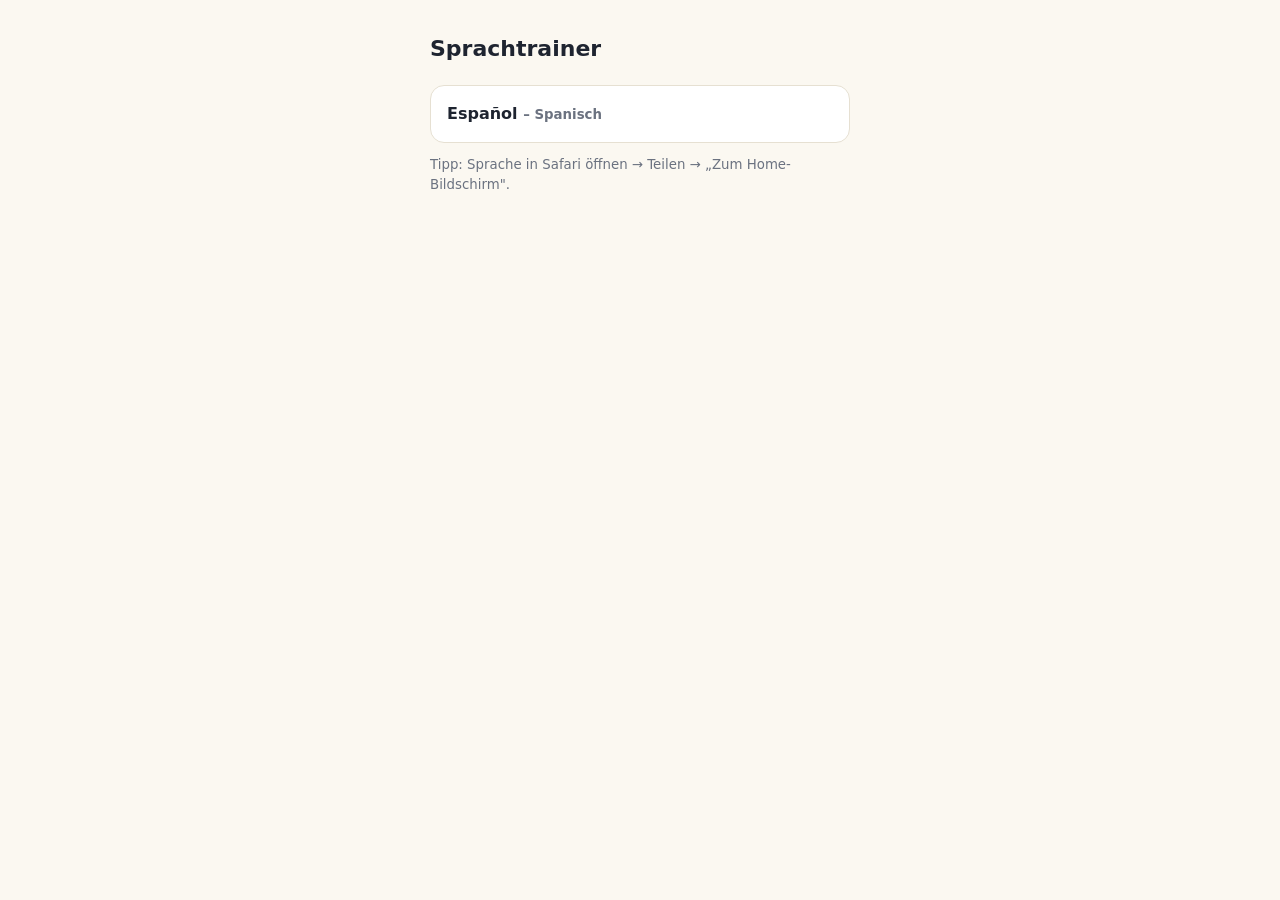
==== index.html @ 80bae94d "Sprachtrainer: gemeinsamer Kern + Spanisch Kern (kern/app.js, kern/app.css) aus dem Spanisch-Trainer" ====
<!doctype html><html lang="de"><head><meta charset="utf-8">
<meta name="robots" content="noindex, nofollow, noarchive">
<meta name="viewport" content="width=device-width,initial-scale=1">
<title>Sprachtrainer</title>
<style>
:root{--bg:#FBF8F1;--fg:#1E2430;--muted:#6B7280;--line:#E6E0D2;--surface:#fff}
@media (prefers-color-scheme:dark){:root{--bg:#15181F;--fg:#F1EEE6;--muted:#A4A8B3;--line:#2E333E;--surface:#1F232C;color-scheme:dark}}
body{margin:0;background:var(--bg);color:var(--fg);font:16px/1.5 system-ui,sans-serif;padding:32px 16px}
main{max-width:420px;margin:0 auto;display:flex;flex-direction:column;gap:12px}
h1{font-size:22px;margin:0 0 8px}
a{display:block;padding:16px;border:1px solid var(--line);border-radius:14px;background:var(--surface);color:inherit;text-decoration:none;font-weight:700}
small{color:var(--muted)}
</style></head><body><main>
<h1>Sprachtrainer</h1>
<a href="spanisch/">Español <small>– Spanisch</small></a>
<small>Tipp: Sprache in Safari öffnen → Teilen → „Zum Home-Bildschirm".</small>
</main></body></html>
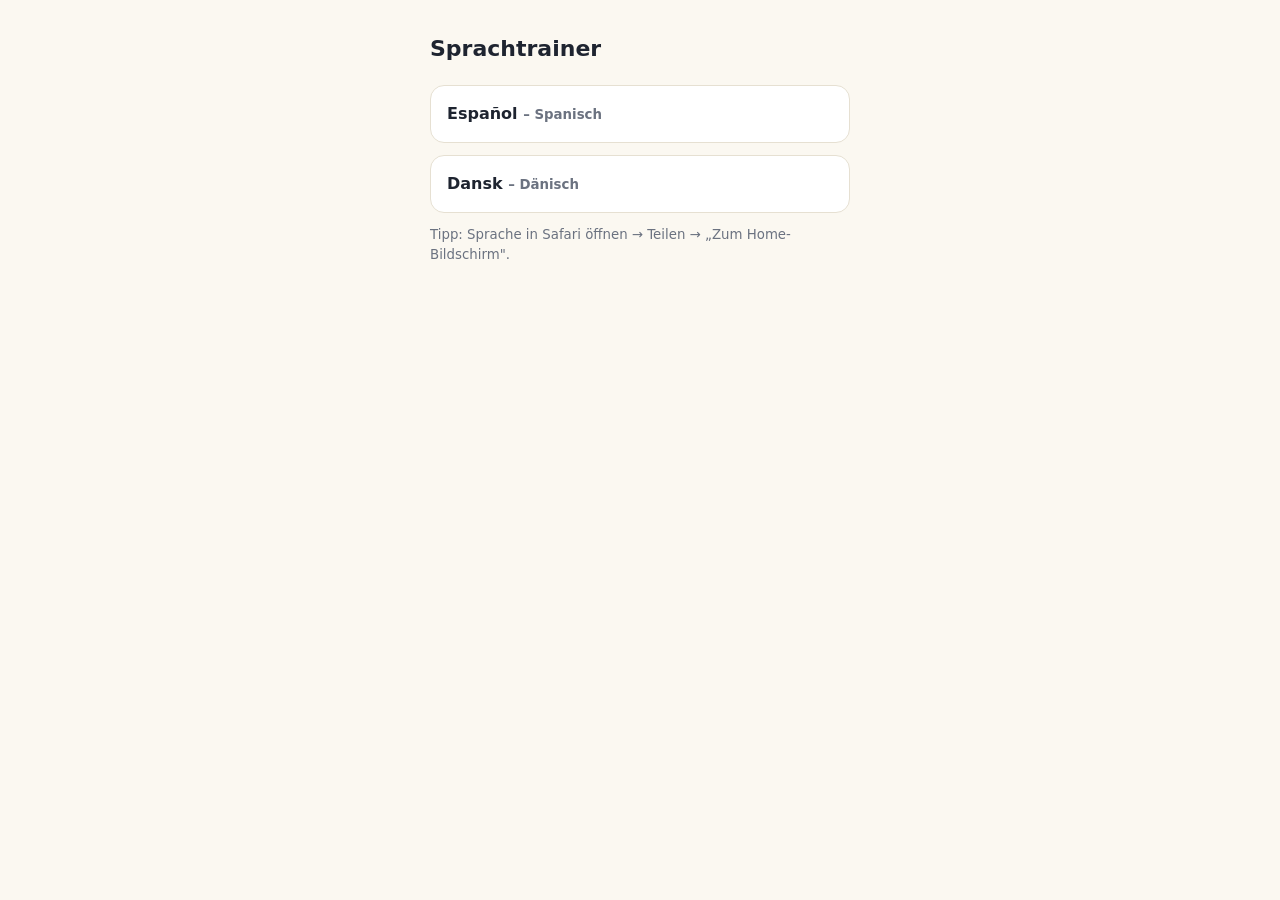
==== commit 97aa558c: "Dänisch-Trainer „Dansk“: 1225 Grundwörter nach Häufigkeit, Erstdurchgang, Sprachausgabe, Lückensätze" ====
--- a/index.html
+++ b/index.html
@@ -13,5 +13,6 @@
 </style></head><body><main>
 <h1>Sprachtrainer</h1>
 <a href="spanisch/">Español <small>– Spanisch</small></a>
+<a href="daenisch/">Dansk <small>– Dänisch</small></a>
 <small>Tipp: Sprache in Safari öffnen → Teilen → „Zum Home-Bildschirm".</small>
 </main></body></html>
